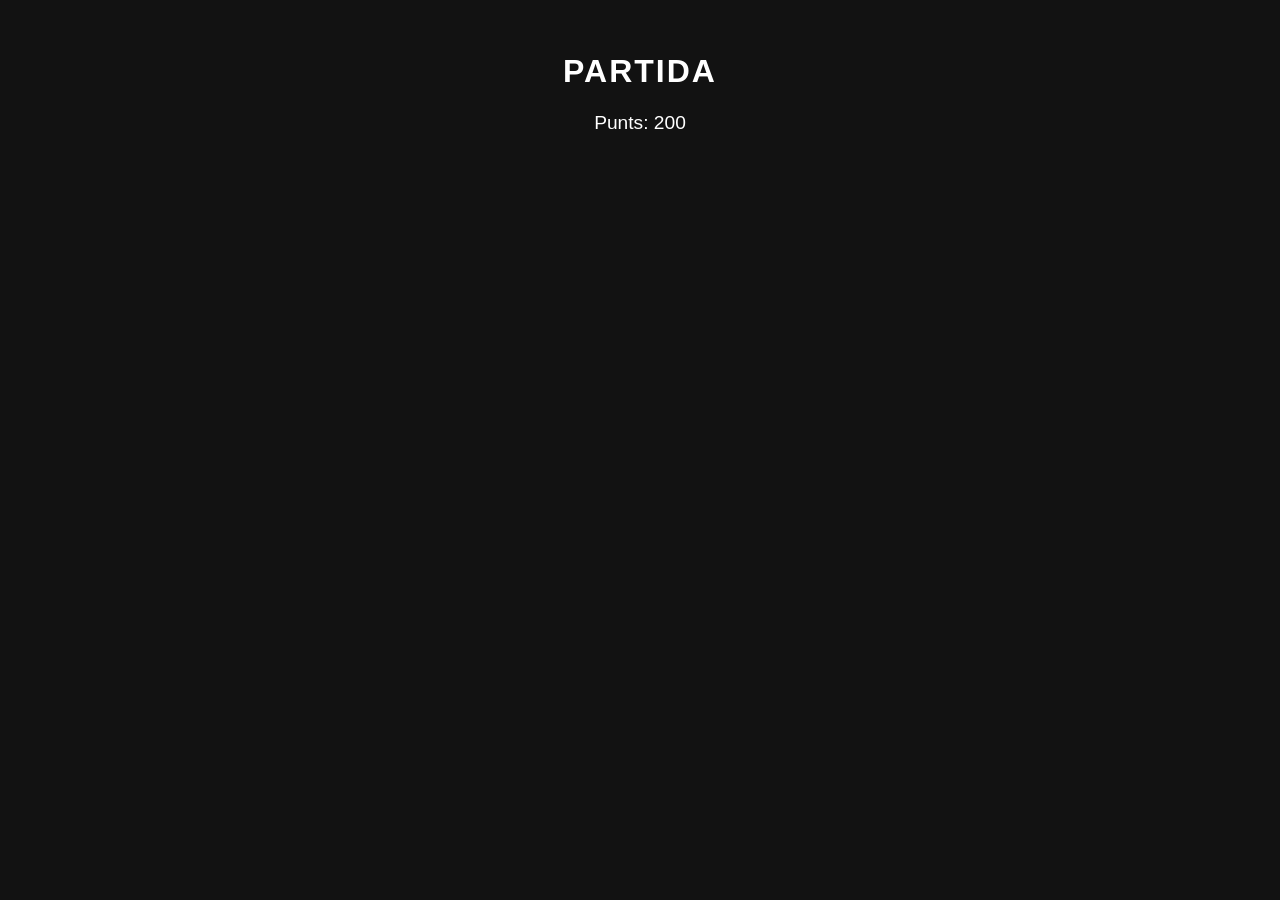
==== html/game.html @ 9dff0e65 "Migrar joc de <img> a Canvas - Tanca #2" ====
<!DOCTYPE html> 
<html>
    <head>
        <script src="../js/game.js" type="module"></script>
        <link rel="stylesheet" href="../styles/main.css">
        <title> Memory - Partida </title>
    </head>
    <body>
        <h1 id="title">Partida</h1>
        <div id="hud">
            <span id="score-display">Punts: 200</span>
        </div>
        <canvas id="game"></canvas>
    </body>
</html>
---- styles/main.css ----
:root {
  --clr-verd: #33ff55;
  --clr-blau: #33aaff;
  --clr-groc: #ffcc00;
  --clr-vermell: #ff3333;
}

body {
  background-color: #121212;
  font-family: 'Segoe UI', Tahoma, Geneva, Verdana, sans-serif;
  margin: 0;
  padding: 0;
}

#title, .center {
  display: block;
  margin-left: auto;
  margin-right: auto;
}

#title {
  color: white;
  text-align: center;
  padding-top: 2rem;
  text-transform: uppercase;
  letter-spacing: 2px;
}

#game {
  display: flex;
  flex-wrap: wrap;
  justify-content: center;
  align-items: center;
  gap: 15px;
  max-width: 900px;
  margin: 2rem auto;
  padding: 20px;
}

#game img {
  width: 100px;
  height: 140px;
  border-radius: 8px;
  cursor: pointer;
  box-shadow: 0 4px 10px rgba(0,0,0,0.5);
  transition: transform 0.2s ease-in-out;
}

#game img:hover {
  transform: scale(1.05);
}

button.btn-verd { --btn-color: var(--clr-verd); }
button.btn-blau { --btn-color: var(--clr-blau); }
button.btn-groc { --btn-color: var(--clr-groc); }
button.btn-vermell { --btn-color: var(--clr-vermell); }

button.center {
  width: 10rem;
  height: 3.5rem;
  margin-top: 1.5rem;
  background-color: #2a2a2a;
  color: white;
  cursor: pointer;
  font-size: 1.1rem;
  font-weight: bold;
  text-transform: uppercase;
  border-radius: 50px;
  border: 2px solid transparent;
  border-bottom-color: var(--btn-color);
  transition: border-left-color 0.15s ease-in-out 0s,
              border-top-color 0.15s ease-in-out 0.15s,
              border-right-color 0.15s ease-in-out 0.3s;
}

button.center:hover {
  border-right-color: var(--btn-color);
  border-top-color: var(--btn-color);
  border-left-color: var(--btn-color);
  transition: border-right-color 0.15s ease-in-out 0s,
              border-top-color 0.15s ease-in-out 0.15s,
              border-left-color 0.15s ease-in-out 0.3s;
}

#hud {
  text-align: center;
  color: white;
  font-size: 1.2rem;
  margin-bottom: 0.5rem;
}

#game {
  display: block;
  margin: 1rem auto;
}
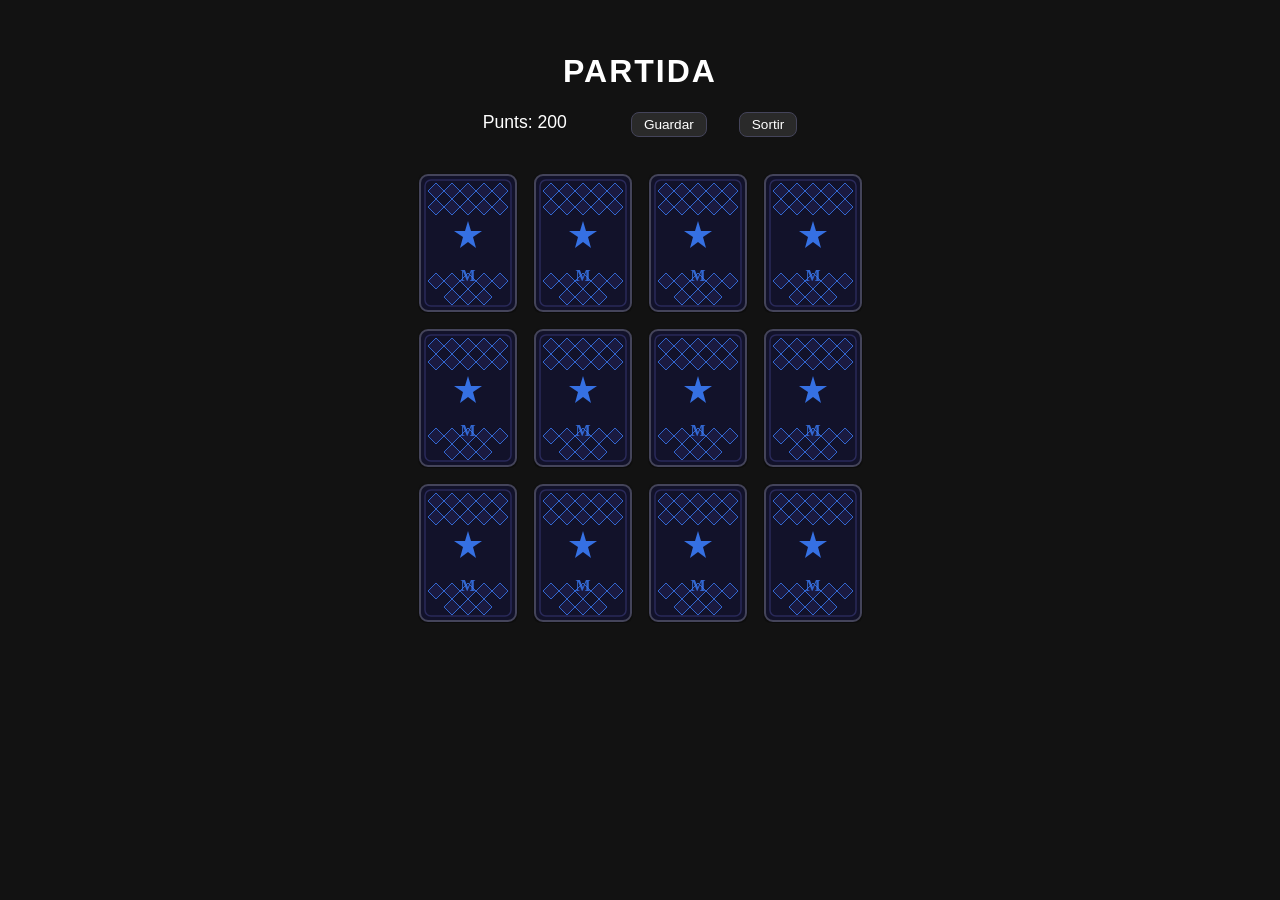
==== commit 0c9bb41b: "Guardat de partides i ranking" ====
--- a/html/game.html
+++ b/html/game.html
@@ -1,16 +1,25 @@
-<!DOCTYPE html> 
-<html>
-    <head>
-        <script src="../js/game.js" type="module"></script>
-        <link rel="stylesheet" href="../styles/main.css">
-        <title> Memory - Partida </title>
-    </head>
-    <body>
-        <h1 id="title">Partida</h1>
-        <div id="hud">
-            <span id="score-display">Punts: 200</span>
-        </div>
-        <canvas id="game"></canvas>
-    </body>
+<!DOCTYPE html>
+<html lang="ca">
+<head>
+    <meta charset="UTF-8">
+    <script src="../js/game.js" type="module"></script>
+    <link rel="stylesheet" href="../styles/main.css">
+    <title>Memory - Partida</title>
+</head>
+<body>
+    <h1 id="title">Partida</h1>
+    <div id="hud">
+        <span id="score-display">Punts: 200</span>
+        <span id="level-display"></span>
+        <button id="btn-save-game"> Guardar</button>
+        <button id="btn-quit-game"> Sortir</button>
+    </div>
+    <canvas id="game"></canvas>
+
+    <script type="module">
+        import { saveCurrentGame, quitGame } from '../js/memory.js';
+        document.getElementById('btn-save-game').addEventListener('click', saveCurrentGame);
+        document.getElementById('btn-quit-game').addEventListener('click', quitGame);
+    </script>
+</body>
 </html>
- 
--- a/styles/main.css
+++ b/styles/main.css
@@ -24,30 +24,6 @@
   padding-top: 2rem;
   text-transform: uppercase;
   letter-spacing: 2px;
-}
-
-#game {
-  display: flex;
-  flex-wrap: wrap;
-  justify-content: center;
-  align-items: center;
-  gap: 15px;
-  max-width: 900px;
-  margin: 2rem auto;
-  padding: 20px;
-}
-
-#game img {
-  width: 100px;
-  height: 140px;
-  border-radius: 8px;
-  cursor: pointer;
-  box-shadow: 0 4px 10px rgba(0,0,0,0.5);
-  transition: transform 0.2s ease-in-out;
-}
-
-#game img:hover {
-  transform: scale(1.05);
 }
 
 button.btn-verd { --btn-color: var(--clr-verd); }
@@ -92,4 +68,154 @@
 #game {
   display: block;
   margin: 1rem auto;
-}+}
+/*  Pantalles  */
+.hidden { display: none; }
+.screen { display: block; }
+
+#screen-main {
+    display: flex;
+    flex-direction: column;
+    align-items: center;
+}
+
+/*  Formularis de configuració  */
+.form-box {
+    display: flex;
+    flex-direction: column;
+    align-items: center;
+    gap: 1rem;
+    margin: 1.5rem auto;
+    background: #1e1e2e;
+    border: 1px solid #44445a;
+    border-radius: 12px;
+    padding: 1.5rem 2rem;
+    width: fit-content;
+    min-width: 260px;
+}
+
+.form-box label {
+    display: flex;
+    flex-direction: column;
+    color: #aaaacc;
+    font-size: 0.85rem;
+    gap: 0.3rem;
+    width: 100%;
+}
+
+.form-box input[type="text"],
+.form-box select {
+    padding: 8px 12px;
+    border-radius: 8px;
+    border: 1px solid #44445a;
+    background: #12122a;
+    color: white;
+    font-size: 1rem;
+    width: 100%;
+}
+
+/*  Botó taronja  */
+button.btn-taronja { --btn-color: #F7903A; }
+
+/*  Hint text  */
+.hint {
+    color: #666688;
+    font-size: 0.85rem;
+    text-align: center;
+    margin: 0 0 0.5rem 0;
+}
+
+/*  Info box (Mode 2)  */
+.info-box {
+    background: #1e1e2e;
+    border: 1px solid #3A7BF7;
+    border-radius: 10px;
+    padding: 1rem 1.5rem;
+    margin: 1rem auto;
+    color: #aaaacc;
+    font-size: 0.9rem;
+    text-align: center;
+    max-width: 320px;
+}
+
+.info-box p { margin: 0.3rem 0; }
+
+/*  Taula ranking  */
+.ranking-table {
+    border-collapse: collapse;
+    margin: 1rem auto;
+    color: white;
+    min-width: 320px;
+}
+
+.ranking-table th {
+    background: #3A7BF7;
+    padding: 8px 16px;
+    text-align: left;
+}
+
+.ranking-table td {
+    padding: 8px 16px;
+    border-bottom: 1px solid #2a2a4a;
+}
+
+.ranking-table tr:nth-child(2) td { color: #FFD700; font-weight: bold; }
+.ranking-table tr:nth-child(3) td { color: #C0C0C0; }
+.ranking-table tr:nth-child(4) td { color: #CD7F32; }
+
+/*  Fila partida guardada  */
+.save-row {
+    display: flex;
+    align-items: center;
+    gap: 0.75rem;
+    background: #1e1e2e;
+    border: 1px solid #44445a;
+    border-radius: 10px;
+    padding: 0.75rem 1rem;
+    margin: 0.5rem auto;
+    max-width: 500px;
+}
+
+.save-info {
+    flex: 1;
+    display: flex;
+    flex-direction: column;
+    gap: 2px;
+}
+
+.save-alias  { color: white; font-weight: bold; font-size: 1rem; }
+.save-detail { color: #3A7BF7; font-size: 0.85rem; }
+.save-date   { color: #555577; font-size: 0.75rem; }
+
+.save-row button.center {
+    width: 7rem;
+    height: 2.5rem;
+    font-size: 0.8rem;
+    margin-top: 0;
+}
+
+/*  Pantalla de joc: HUD  */
+#hud {
+    display: flex;
+    justify-content: center;
+    gap: 2rem;
+    color: white;
+    font-size: 1.1rem;
+    margin-bottom: 0.5rem;
+}
+
+/*  Botons HUD del joc  */
+#hud button {
+    background: #2a2a2a;
+    color: white;
+    border: 1px solid #44445a;
+    border-radius: 8px;
+    padding: 4px 12px;
+    cursor: pointer;
+    font-size: 0.85rem;
+}
+
+#hud button:hover {
+    border-color: #3A7BF7;
+    color: #3A7BF7;
+}
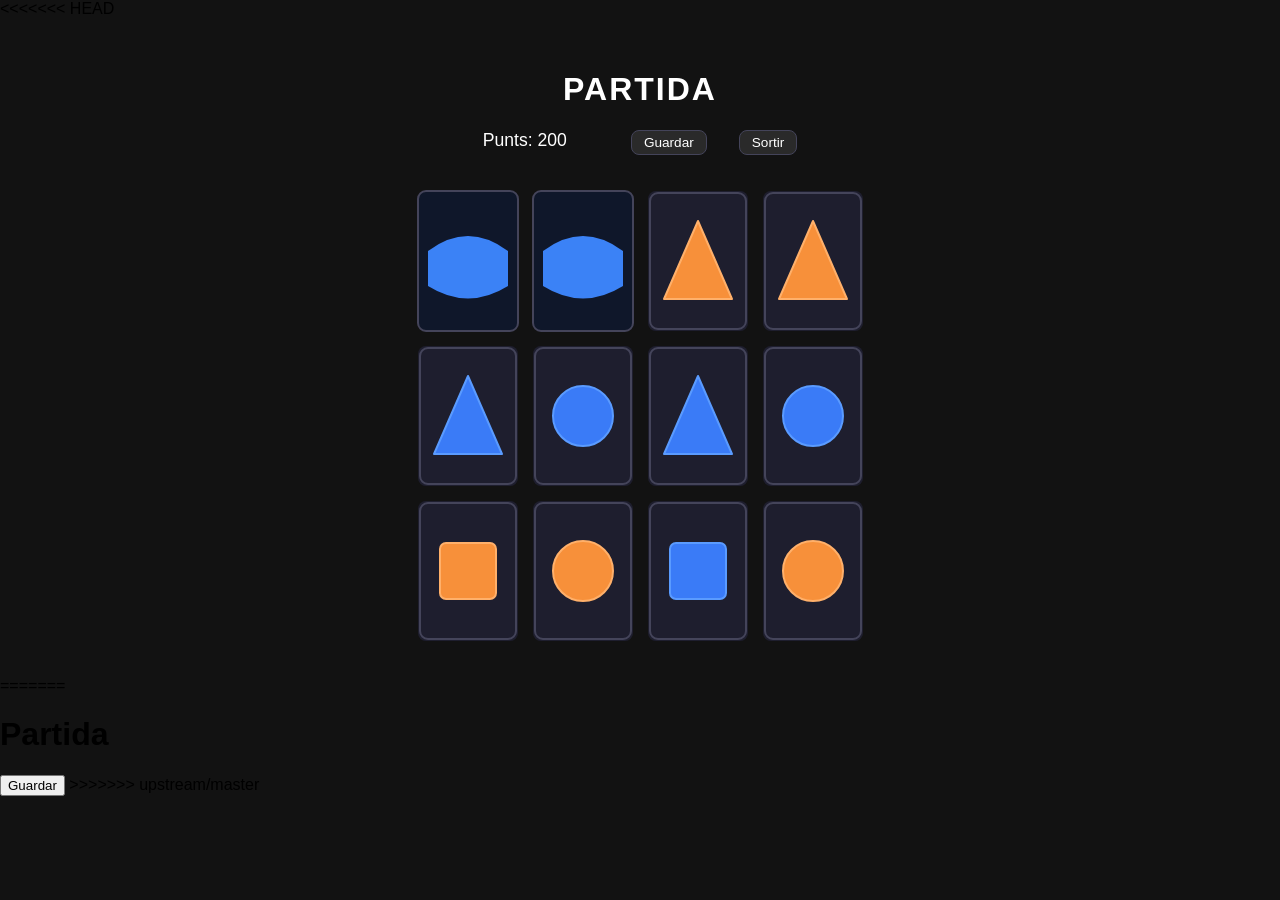
==== commit 61ca57e8: "Arreglar bugs varis" ====
--- a/html/game.html
+++ b/html/game.html
@@ -1,3 +1,4 @@
+<<<<<<< HEAD
 <!DOCTYPE html>
 <html lang="ca">
 <head>
@@ -15,6 +16,20 @@
         <button id="btn-quit-game"> Sortir</button>
     </div>
     <canvas id="game"></canvas>
+=======
+<!DOCTYPE html> 
+<html>
+	<head>
+        <script src="../js/game.js" type="module"></script>
+		<title> Memory - Pantalla </title>
+	</head>
+	<body>
+		<h1>Partida</h1>
+        <div id="game"> </div>
+		<button id="save">Guardar</button>
+	</body>
+</html>
+>>>>>>> upstream/master
 
     <script type="module">
         import { saveCurrentGame, quitGame } from '../js/memory.js';
